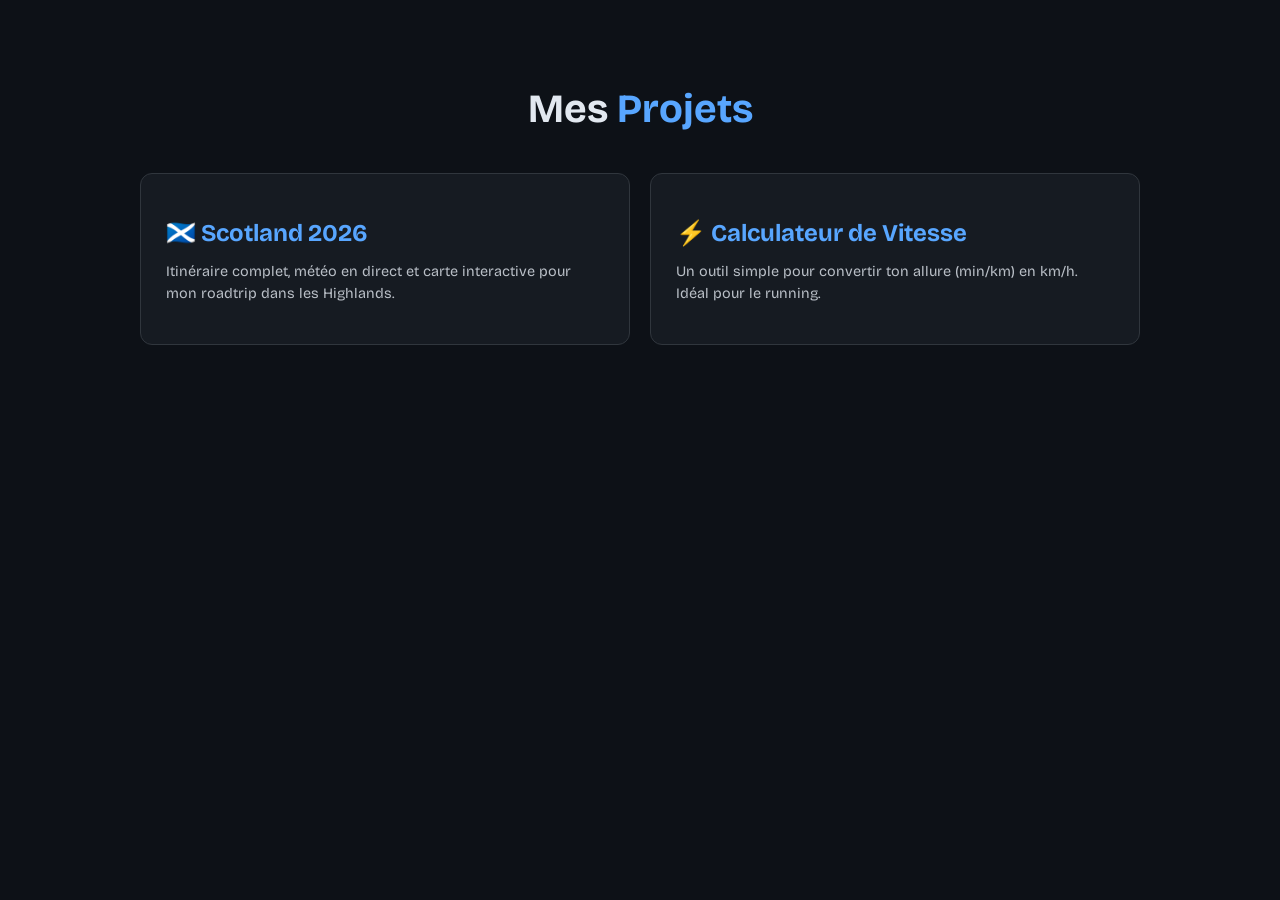
==== index.html @ 048659b0 "Add files via upload" ====
<!DOCTYPE html>
<html lang="fr" data-theme="dark">
<head>
<meta charset="UTF-8">
<meta name="viewport" content="width=device-width, initial-scale=1.0">
<title>Mon Hub de Projets</title>
<link href="https://fonts.googleapis.com/css2?family=Bricolage+Grotesque:wght@400;700&display=swap" rel="stylesheet">
<style>
    :root {
        --bg: #0d1117;
        --surface: #161b22;
        --text: #e2e8f0;
        --accent: #58a6ff;
    }
    body {
        font-family: 'Bricolage Grotesque', sans-serif;
        background: var(--bg);
        color: var(--text);
        display: flex;
        flex-direction: column;
        align-items: center;
        padding: 50px 20px;
    }
    h1 { margin-bottom: 40px; font-size: 2.5rem; }
    h1 span { color: var(--accent); }
    
    .grid {
        display: grid;
        grid-template-columns: repeat(auto-fit, minmax(300px, 1fr));
        gap: 20px;
        width: 100%;
        max-width: 1000px;
    }
    .card {
        background: var(--surface);
        border: 1px solid #30363d;
        border-radius: 12px;
        padding: 25px;
        text-decoration: none;
        color: inherit;
        transition: transform 0.2s, border-color 0.2s;
    }
    .card:hover {
        transform: translateY(-5px);
        border-color: var(--accent);
    }
    .card h2 { color: var(--accent); margin-bottom: 10px; }
    .card p { font-size: 0.9rem; opacity: 0.8; line-height: 1.5; }
</style>
</head>
<body>

    <h1>Mes <span>Projets</span></h1>

    <div class="grid">
        <a href="scotland.html" class="card">
            <h2>🏴󠁧󠁢󠁳󠁣󠁴󠁿 Scotland 2026</h2>
            <p>Itinéraire complet, météo en direct et carte interactive pour mon roadtrip dans les Highlands.</p>
        </a>

        <a href="vitesse_page.html" class="card">
            <h2>⚡ Calculateur de Vitesse</h2>
            <p>Un outil simple pour convertir ton allure (min/km) en km/h. Idéal pour le running.</p>
        </a>
    </div>

</body>
</html>
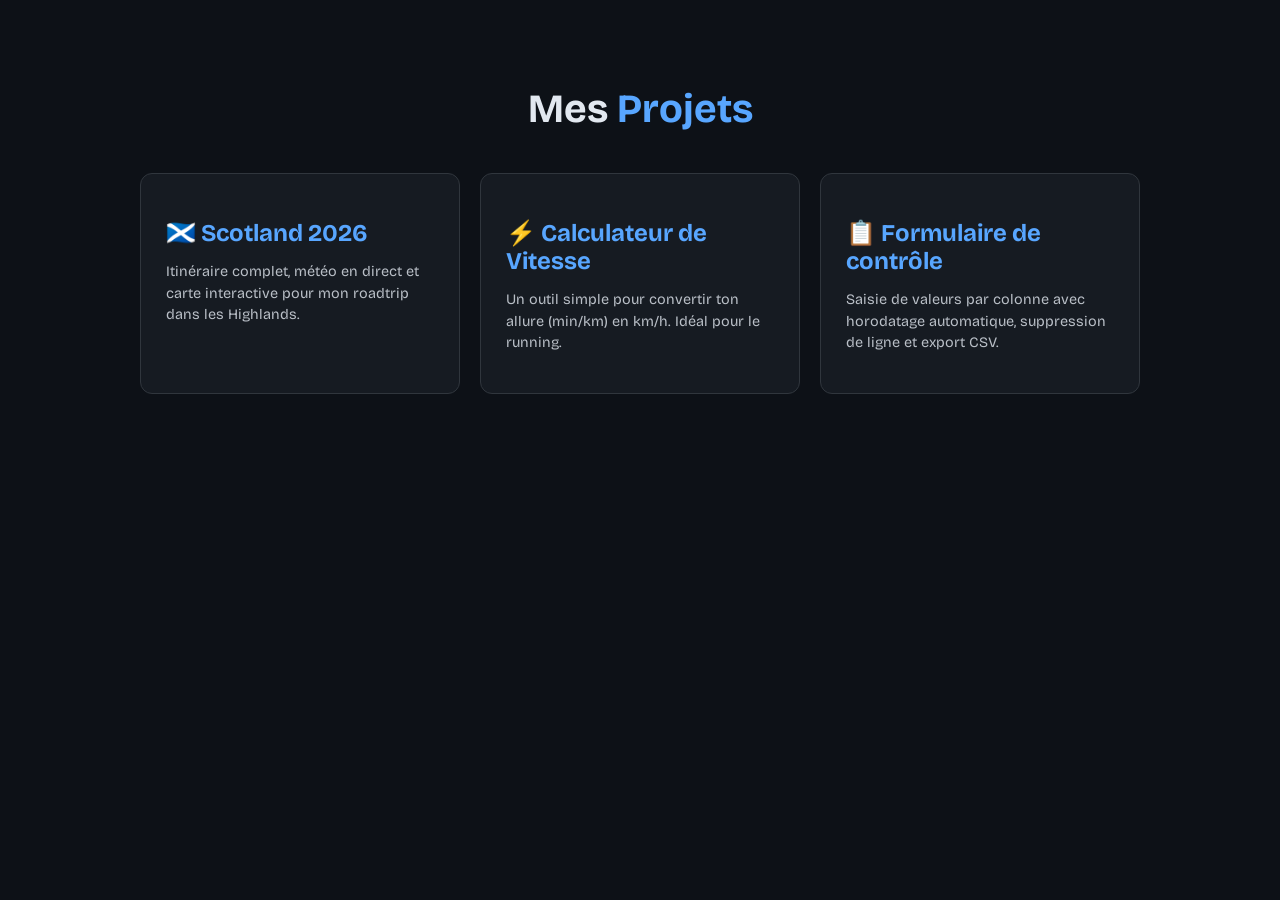
==== commit 4e3a9b29: "Update index.html" ====
--- a/index.html
+++ b/index.html
@@ -49,20 +49,20 @@
 </style>
 </head>
 <body>
-
     <h1>Mes <span>Projets</span></h1>
-
     <div class="grid">
         <a href="scotland.html" class="card">
             <h2>🏴󠁧󠁢󠁳󠁣󠁴󠁿 Scotland 2026</h2>
             <p>Itinéraire complet, météo en direct et carte interactive pour mon roadtrip dans les Highlands.</p>
         </a>
-
         <a href="vitesse_page.html" class="card">
             <h2>⚡ Calculateur de Vitesse</h2>
             <p>Un outil simple pour convertir ton allure (min/km) en km/h. Idéal pour le running.</p>
         </a>
+        <a href="formulaire.html" class="card">
+            <h2>📋 Formulaire de contrôle</h2>
+            <p>Saisie de valeurs par colonne avec horodatage automatique, suppression de ligne et export CSV.</p>
+        </a>
     </div>
-
 </body>
-</html>+</html>
